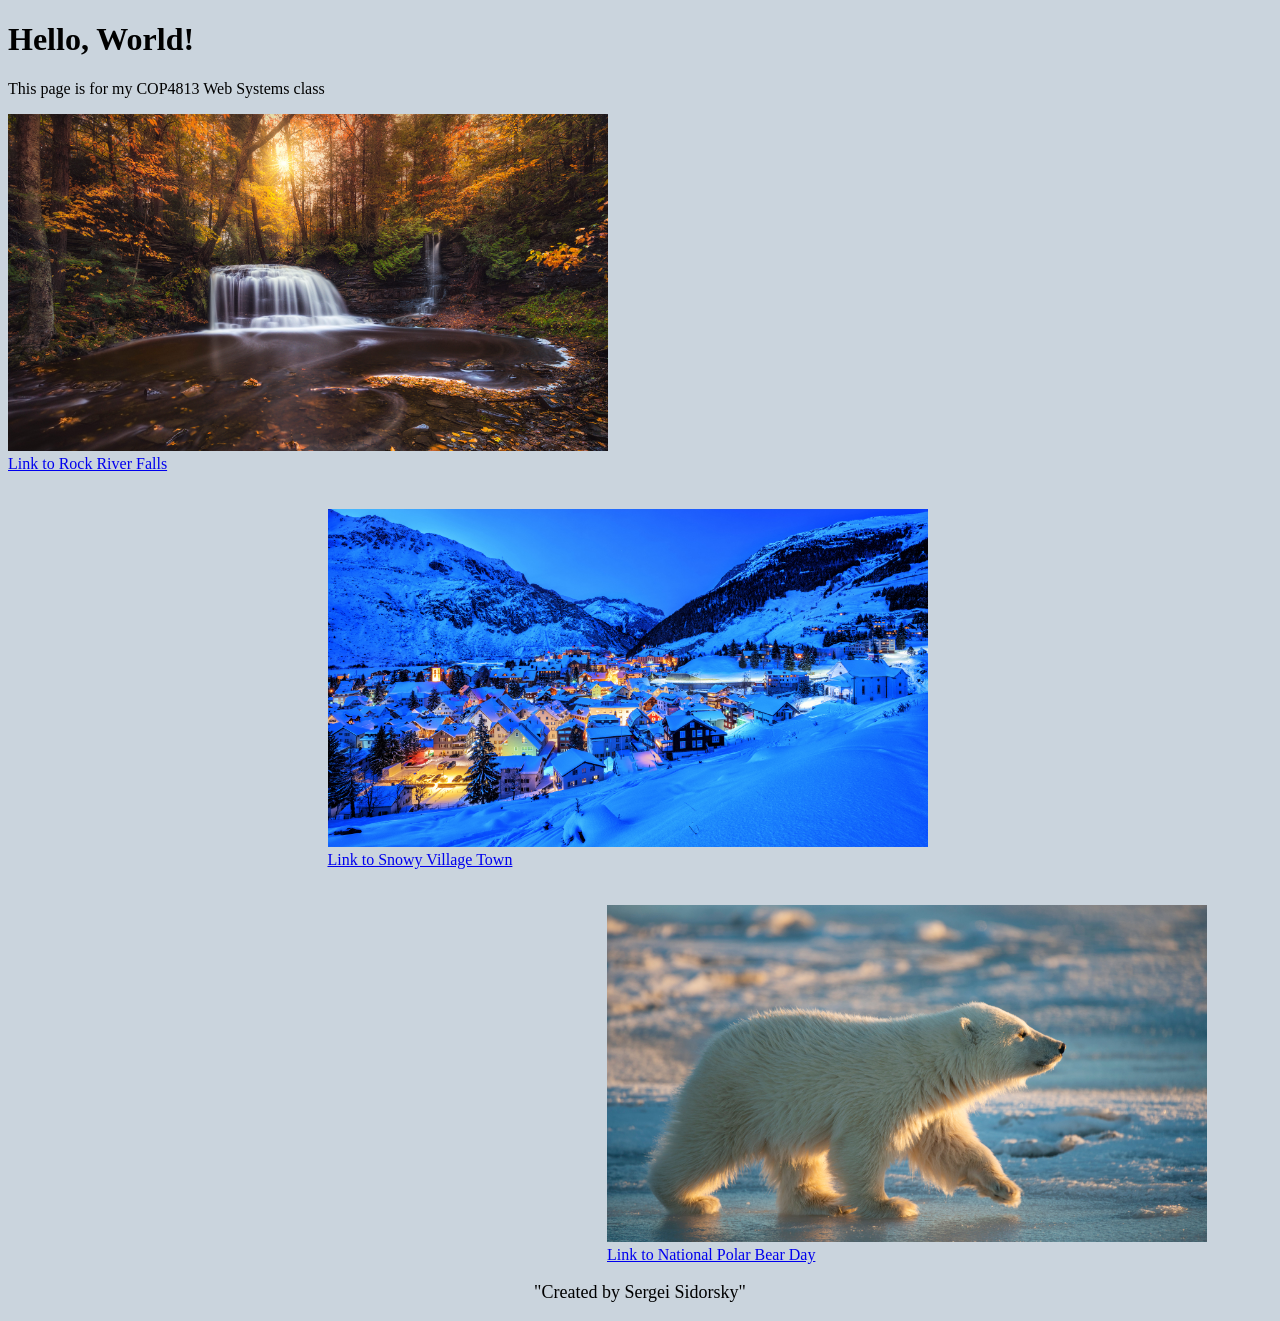
==== index.html @ 07f698b2 "Initial commit" ====
<!DOCTYPE html>
<html>
    
    <head>
        <title>Hello World</title>

        <style>
           body {
               background-color:rgb(202, 212, 221);
            }

            a:hover {
                color:rgb(164, 16, 16);
            }

            footer {
                text-align: center;
                font-size: 18px;
            }

            .leftpic {
                width: 625px;
                margin-left: 0px;
            }

            .centerpic {
                width: 625px;
                margin-left: auto;
                margin-right: auto;
            }

            .rightpic {
                width: 625px;
                margin-left: auto;
                margin-right: 40px;
            }
        </style>
    </head>    

    <body>
        <h1>Hello, World!</h1>
        <p> This page is for my COP4813 Web Systems class</p>
        <div class="leftpic">
            <img src= "waterfall.jpg" alt="Rock River Falls" width="600">
            <br>
            <a href= "https://bing.gifposter.com/in/column-1681-rock-river-falls-upper-peninsula-michigan-united-states.html"> Link to Rock River Falls</a>
        </div>   
        <br><br>
        
        <div class="centerpic">
            <img src= "snowytown.jpg" alt="Snowy Village Town" width="600">
            <br>
            <a href= "https://bing.gifposter.com/column-3499-andermatt-village-in-the-alps-switzerland.html"> Link to Snowy Village Town</a>
        </div>
        <br><br>
       
        <div class="rightpic">
            <img src= "arcticcub.jpg" alt= "National Polar Bear Day" width="600">
            <br>
            <a href= " https://bing.gifposter.com/column-3532-international-polar-bear-day.html"> Link to National Polar Bear Day</a>
        </div>

        <footer>
           <p>"Created by Sergei Sidorsky"</p>
        </footer>
    
    </body>

</html>
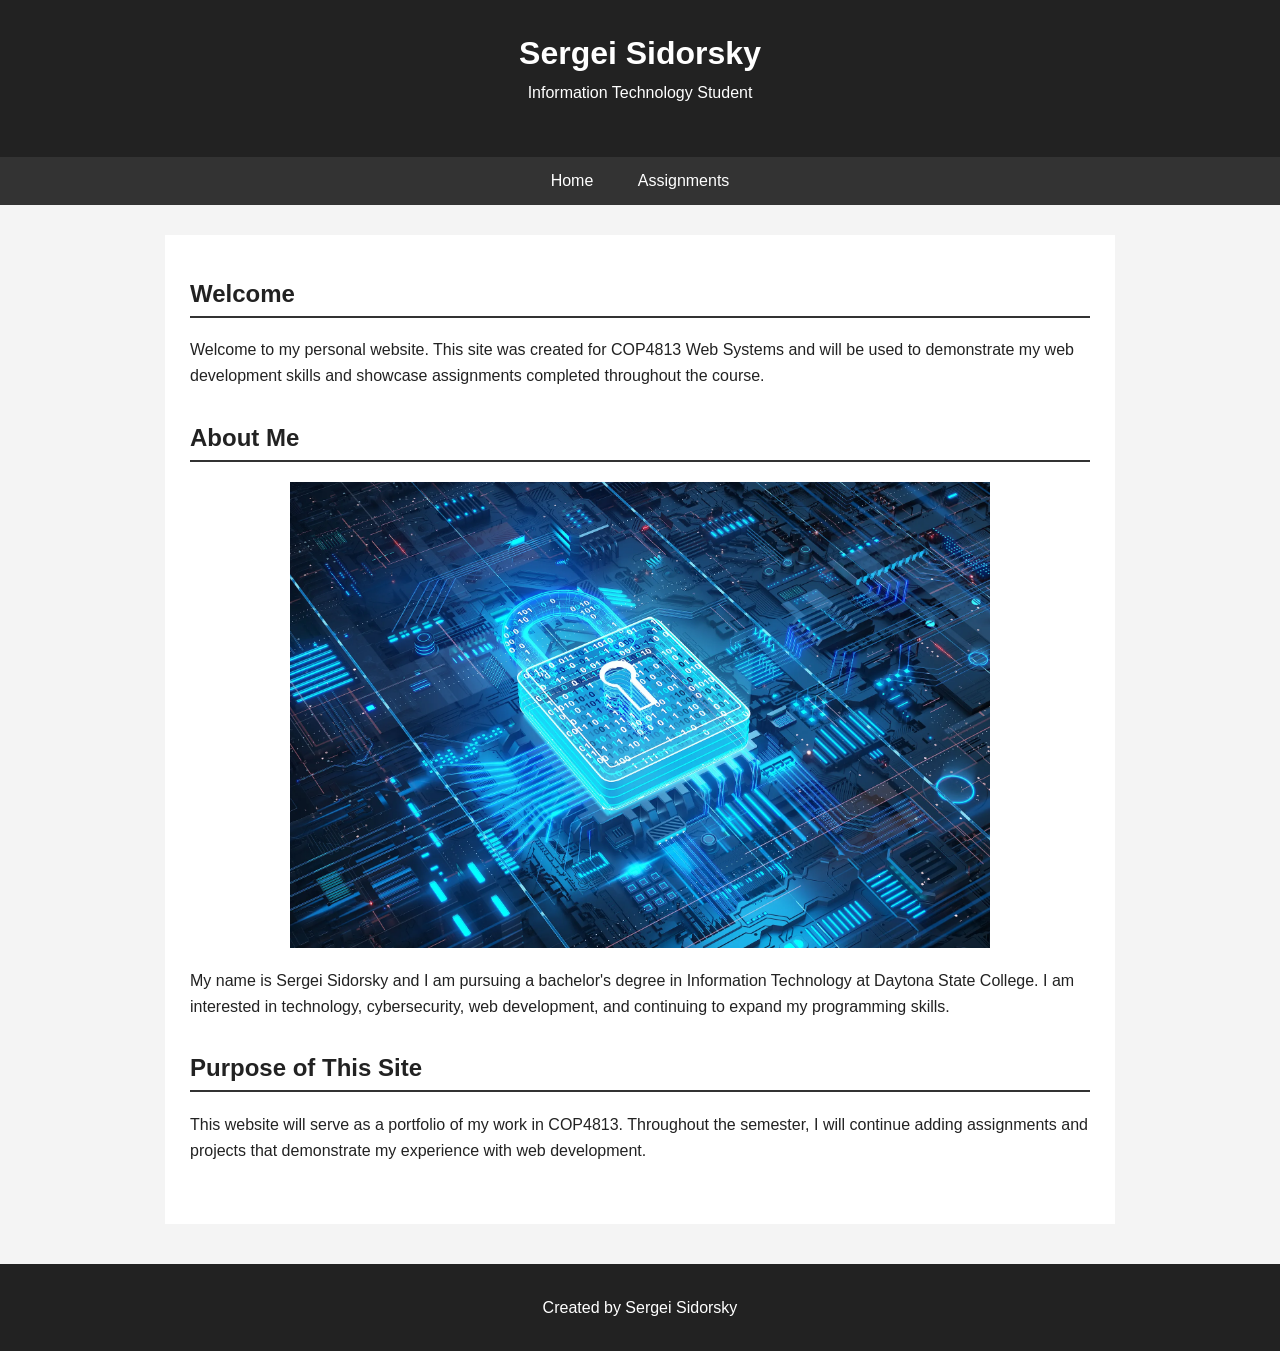
==== commit 9a6e1585: "Assignment 2 website" ====
--- a/index.html
+++ b/index.html
@@ -1,69 +1,69 @@
 <!DOCTYPE html>
-<html>
-    
-    <head>
-        <title>Hello World</title>
+<html lang="en">
 
-        <style>
-           body {
-               background-color:rgb(202, 212, 221);
-            }
+<head>
+    <meta charset="UTF-8">
+    <meta name="viewport" content="width=device-width, initial-scale=1.0">
 
-            a:hover {
-                color:rgb(164, 16, 16);
-            }
+    <title>Sergei Sidorsky | Personal Website</title>
 
-            footer {
-                text-align: center;
-                font-size: 18px;
-            }
+    <link rel="stylesheet" href="styles.css">
+</head>
 
-            .leftpic {
-                width: 625px;
-                margin-left: 0px;
-            }
+<body>
 
-            .centerpic {
-                width: 625px;
-                margin-left: auto;
-                margin-right: auto;
-            }
+    <header>
+        <h1>Sergei Sidorsky</h1>
+        <p>Information Technology Student</p>
+    </header>
 
-            .rightpic {
-                width: 625px;
-                margin-left: auto;
-                margin-right: 40px;
-            }
-        </style>
-    </head>    
+    <nav>
+        <a href="index.html">Home</a>
+        <a href="assignments.html">Assignments</a>
+    </nav>
 
-    <body>
-        <h1>Hello, World!</h1>
-        <p> This page is for my COP4813 Web Systems class</p>
-        <div class="leftpic">
-            <img src= "waterfall.jpg" alt="Rock River Falls" width="600">
-            <br>
-            <a href= "https://bing.gifposter.com/in/column-1681-rock-river-falls-upper-peninsula-michigan-united-states.html"> Link to Rock River Falls</a>
-        </div>   
-        <br><br>
-        
-        <div class="centerpic">
-            <img src= "snowytown.jpg" alt="Snowy Village Town" width="600">
-            <br>
-            <a href= "https://bing.gifposter.com/column-3499-andermatt-village-in-the-alps-switzerland.html"> Link to Snowy Village Town</a>
-        </div>
-        <br><br>
-       
-        <div class="rightpic">
-            <img src= "arcticcub.jpg" alt= "National Polar Bear Day" width="600">
-            <br>
-            <a href= " https://bing.gifposter.com/column-3532-international-polar-bear-day.html"> Link to National Polar Bear Day</a>
-        </div>
+    <main>
 
-        <footer>
-           <p>"Created by Sergei Sidorsky"</p>
-        </footer>
-    
-    </body>
+        <section>
+            <h2>Welcome</h2>
+
+            <p>
+                Welcome to my personal website. This site was created for
+                COP4813 Web Systems and will be used to demonstrate my
+                web development skills and showcase assignments completed
+                throughout the course.
+            </p>
+        </section>
+
+        <section>
+            <h2>About Me</h2>
+
+            <img src="cyber.webp" alt="Cybersecurity technology graphic" class="profile-image">
+            
+            <p>
+                My name is Sergei Sidorsky and I am pursuing a bachelor's
+                degree in Information Technology at Daytona State College.
+                I am interested in technology, cybersecurity, web development,
+                and continuing to expand my programming skills.
+            </p>
+        </section>
+
+        <section>
+            <h2>Purpose of This Site</h2>
+
+            <p>
+                This website will serve as a portfolio of my work in COP4813.
+                Throughout the semester, I will continue adding assignments
+                and projects that demonstrate my experience with web development.
+            </p>
+        </section>
+
+    </main>
+
+    <footer>
+        <p>Created by Sergei Sidorsky</p>
+    </footer>
+
+</body>
 
 </html>
--- a/styles.css
+++ b/styles.css
@@ -0,0 +1,72 @@
+body {
+    margin: 0;
+    font-family: Arial, Helvetica, sans-serif;
+    background-color: #f4f4f4;
+    color: #222;
+}
+
+header {
+    background-color: #222;
+    color: white;
+    text-align: center;
+    padding: 35px 20px;
+}
+
+header h1 {
+    margin: 0;
+}
+
+header p {
+    margin-top: 8px;
+}
+
+nav {
+    background-color: #333;
+    text-align: center;
+    padding: 15px;
+}
+
+nav a {
+    color: white;
+    text-decoration: none;
+    margin: 0 20px;
+}
+
+nav a:hover {
+    text-decoration: underline;
+}
+
+main {
+    max-width: 900px;
+    margin: 30px auto;
+    padding: 25px;
+    background-color: white;
+}
+
+section {
+    margin-bottom: 35px;
+}
+
+h2 {
+    border-bottom: 2px solid #333;
+    padding-bottom: 8px;
+}
+
+p {
+    line-height: 1.6;
+}
+
+footer {
+    background-color: #222;
+    color: white;
+    text-align: center;
+    padding: 15px;
+    margin-top: 40px;
+}
+
+.profile-image {
+    width: 100%;
+    max-width: 700px;
+    display: block;
+    margin: 20px auto;
+}
